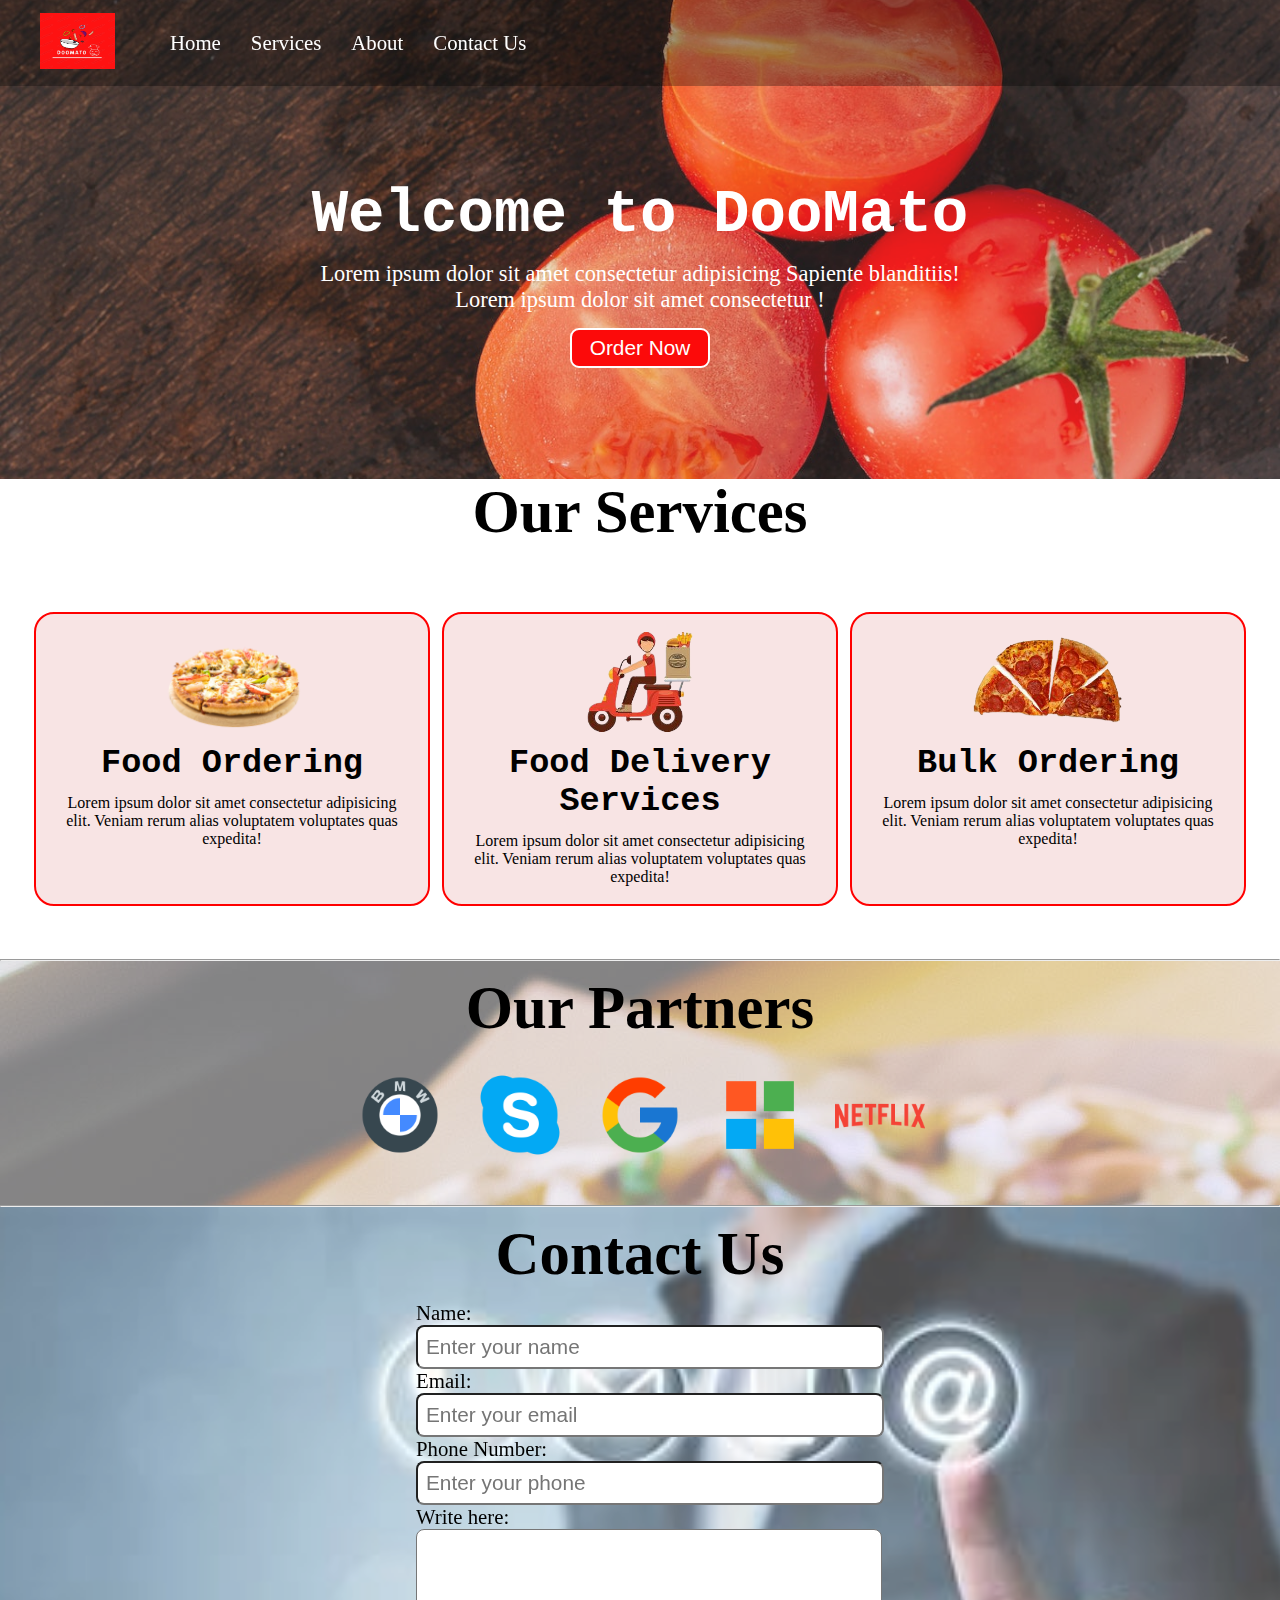
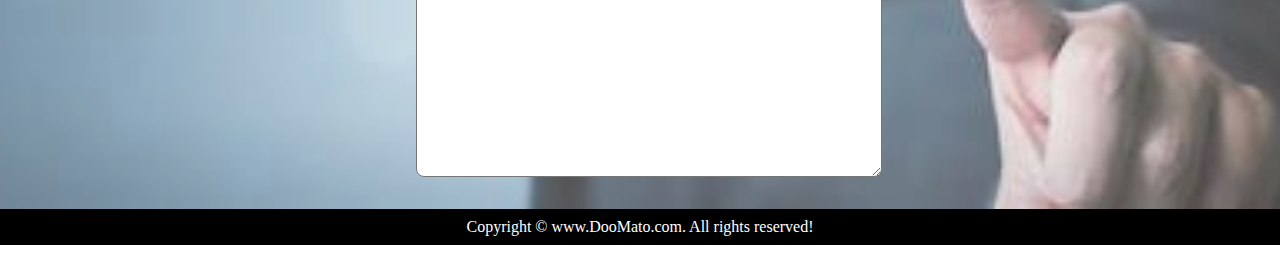
==== jcoder/index.html @ 10e679eb "add jcoder" ====
<!DOCTYPE html>
<html lang="en">

<head>
    <meta charset="UTF-8">
    <meta name="viewport" content="width=device-width, initial-scale=1.0">
    <title>Doomato.Com</title>
    <link rel="stylesheet" href="style.css">
    <link rel="stylesheet" media="screen and(max-width:750px)"href="phone.css">
</head>

<body>

    <nav id="navbar">
        <div id="logo">
            <img src="Static/Img/logo.png.jpg" alt="Doomato.Com" width="75px" height="75px">
        </div>
        <ul>
            <li class="item"><a href="#home">Home</a></li>
            <li class="item"><a href="#services">Services</a></li>
            <li class="item"><a href="#">About</a></li>
            <li class="item"><a href="#">Contact Us</a></li>
        </ul>
    </nav>


    <section id="home">
        <h1 class="h-primary">Welcome to DooMato</h1>
        <P>Lorem ipsum dolor sit amet consectetur adipisicing Sapiente blanditiis!</P>
        <P>Lorem ipsum dolor sit amet consectetur !</P>
        <button class="btn">Order Now</button>

    </section>


    <section id="services-container">
        <h1 class="h-primary center">Our Services</h1>
        <div id="services">
            <div class="box">
                <img src="Static/Img/img1.png-removebg-preview.png" alt="reload image">
                <h2 class="h-secondary center">Food Ordering</h2>
                <p class="center">Lorem ipsum dolor sit amet consectetur adipisicing elit. Veniam rerum alias
                    voluptatem voluptates quas expedita!</p>
            </div>
            <div class="box">
                <img src="Static/Img/th-removebg-preview.png" alt="reload image">
                <h2 class="h-secondary center">Food Delivery Services</h2>
                <p class="center">Lorem ipsum dolor sit amet consectetur adipisicing elit. Veniam rerum alias
                    voluptatem voluptates quas expedita!</p>
            </div>
            <div class="box">
                <img src="Static/Img/th.png.png" alt="reload image">
                <h2 class="h-secondary center">Bulk Ordering</h2>
                <p class="center">Lorem ipsum dolor sit amet consectetur adipisicing elit. Veniam rerum alias
                    voluptatem voluptates quas expedita!</p>
            </div>
        </div>

    </section>
    <hr>
    <section id="client-section">

        <h1 class="h-primary center">Our Partners</h1>
        <div id="clients">
            <div class="client-item">
                <img src="Static/Img/icons8-bmw-480.png" alt="our Customers">
            </div>
            <div class="client-item">
                <img src="Static/Img/icons8-skype-480.png" alt="our Customers">
            </div>
            <div class="client-item">
                <img src="Static/Img/icons8-google-480.png" alt="our Customers">

            </div>
            <div class="client-item">
                <img src="Static/Img/icons8-microsoft-480.png" alt="our Customers">
            </div>
            <div class="client-item">
                <img src="Static/Img/icons8-netflix-480.png" alt="our Customers">
            </div>
        </div>
    </section>
<hr>
    <section id="contact">
        <h1 class="h-primary center">Contact Us</h1>
        <div id="contact-box">
            <form action="">
                <div class="form-group">
                    <label for="name">Name:</label>
                    <input type="text" name="name" id="name" placeholder="Enter your name">

                </div>
                <div class="form-group">
                    <label for="email">Email:</label>
                    <input type="email" name="name" id="email" placeholder="Enter your email">

                </div>
                <div class="form-group">
                    <label for="Phone">Phone Number:</label>
                    <input type="text" name="name" id="phone" placeholder="Enter your phone">

                </div>
                <div class="form-group">
                    <label for="write here">Write here:</label>
                    <textarea name="write here" id="write here" cols="30" rows="10"></textarea>
                </div>
            </form>
        </div>
    </section>


    <footer>
        <div class="center">
            Copyright &copy; www.DooMato.com. All rights reserved!
        </div>
    </footer>
</body>

</html>
---- jcoder/style.css ----
/*css reset*/
*{
    margin: 0;
    padding: 0;
}

/*css variables*/
:root{
    --navbar-height:49px;
}



/*Navigation bar:Logo and image:List styling*/
#logo{
margin: 10px 34px;
}
#logo img{
height: 56px;
margin: 3px 6px;
}

#navbar{
    display: flex;
    align-items: center;
    position: sticky;
    top: 0px;
}

#navbar ul{
    display: flex;
    font-family:Cambria, Cochin, Georgia, Times, 'Times New Roman', serif;
}
#navbar::before{
   content: "";
   background-color:black;
   position: absolute;
   top: 0px;
   left: 0px;
   height:100%;
   width: 100%;
   z-index: -1;
   opacity: 0.3;
}
#navbar ul li{
    list-style: none;
    font-size: 1.3rem;
}
#navbar ul li a{
    color: white;
    display: block;
    padding: 3px 15px;
    border-radius: 18px;
    text-decoration: none;
}
#navbar ul li a:hover{
    color: black;
    background-color: white;
}
/*home section*/
#home{
    display: flex;
    flex-direction: column;
    padding: 3px 200px;
    height: 373px;
    justify-content: center;
    align-items: center;
}
#home::before{
    content: "";
    background:url(Static/Img/bg6.png.jpg) no-repeat center center/cover;
    position: absolute;
    height:479px;
    width: 100%;
    z-index: -1;
    opacity: 0.89;
    top: 0px;
    left: 0px;
}

#home h1{
    color: white;
    text-align: center;
    font-family: 'Courier New', Courier, monospace;
}
#home p{
    color: white;
    text-align: center;
    font-size: 1.4rem;
    font-family: 'cursive';
}
/*Service section*/

#services{
    margin: 28px;
    display: flex;
}
#services .box{
    border: 2px solid red;
    padding: 18px;
    margin: 25px 6px;
    border-radius: 20px;
    background: #f8e4e4;
}
#services .box img{
      height: 100px;
      margin: auto;
      display: block;
}
#services .box p{
    font-family: 'cursive';
}
/*partners*/
#clients{
    display: flex;
    justify-content: center;
    align-items: center;
}
#client-section{
    height: 244px;
    position: relative;
}
#client-section::before{
    content: "";
    position: absolute;
    background: url(Static/Img/bg7.png.jpg) ;
    width: 100%;
    height: 100%;
    z-index: -1;
    opacity: 0.5;
}
#clients img{
    height:90px;
}
.client-item{
    padding: 15px;
}
/*Contact Section*/
#contact{
    position: relative;
}
#contact::before{
    content: "";
    position: absolute;
    width: 100%;
    height: 100%;
    z-index: -1;
    opacity: 0.7;
    background: url(Static/Img/bg9.png.png)no-repeat center center/cover;
}
#contact-box input,
#contact-box textarea{
    width: 100%;
    padding: 0.5rem;
    border-radius: 8px;
    font-size: 1.3rem;
}
#contact-box{
    display: flex;
    justify-content: center;
    align-items: center;
    padding-bottom: 28px;
}
#contact-box form{
    width: 35%;
}
#contact-box label{
    font-size: 1.3rem;
    font-family: 'cursive';
}
footer{
    background: black;
    color: white;
    padding: 9px 18px;
}


/*utility class*/
.h-primary{
    font-size: 3.8rem;
    padding: 12px;
font-family: 'cursive';}
    
.h-secondary{
    font-size: 2.1rem;
    padding: 12px;
font-family: 'Courier New', Courier, monospace;
}
.btn{
    padding: 6px 18px;
    border: 2px solid white;
    background-color: rgb(252, 10, 10);
    color: white;
    margin: 15px;
    font-size: 1.3rem;
    border-radius:9px ;
    cursor: pointer;
}
.center{
    text-align: center;
}
---- jcoder/phone.css ----
/*navigation*/
#navbar{
    flex-direction: column;
}



/*home section*/
#home{

}


/*services*/
#services{
flex-direction: column;
}
#services.box{
    
}
#clients{
    overflow: hidden;
}
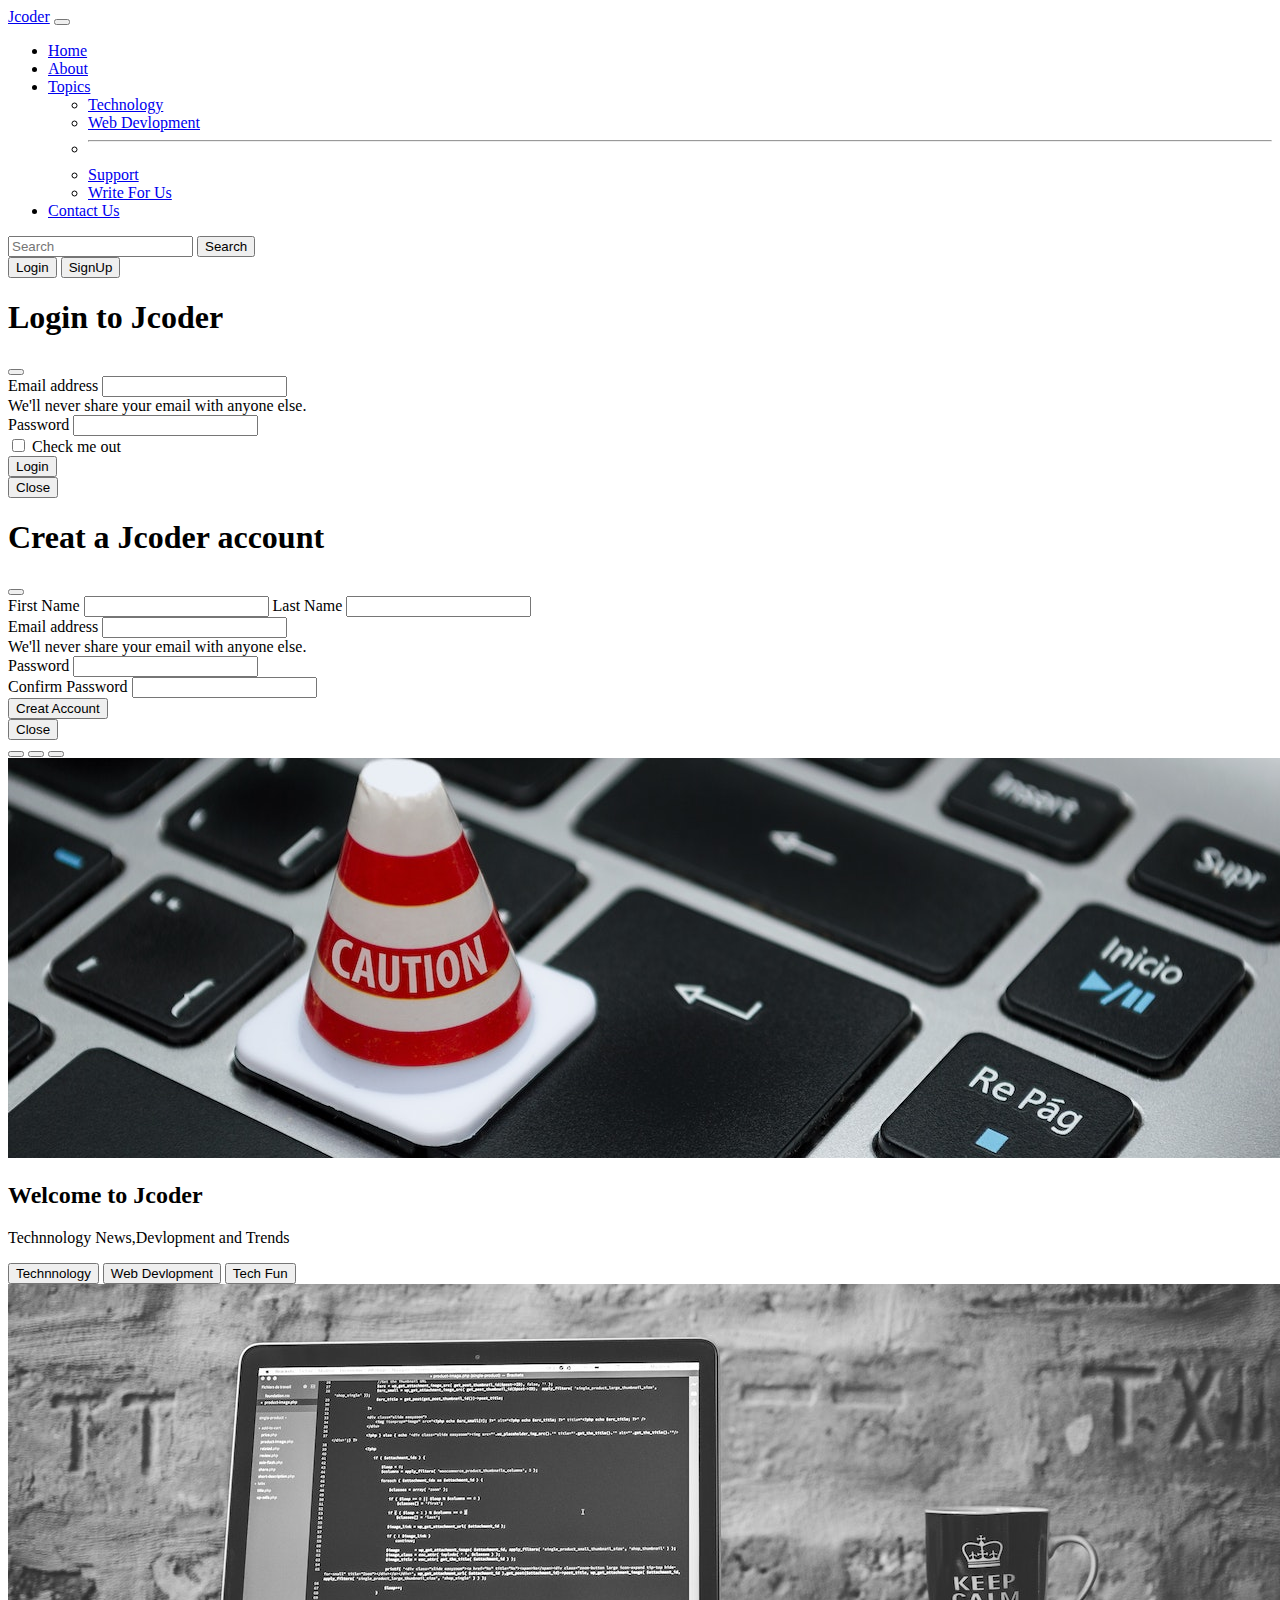
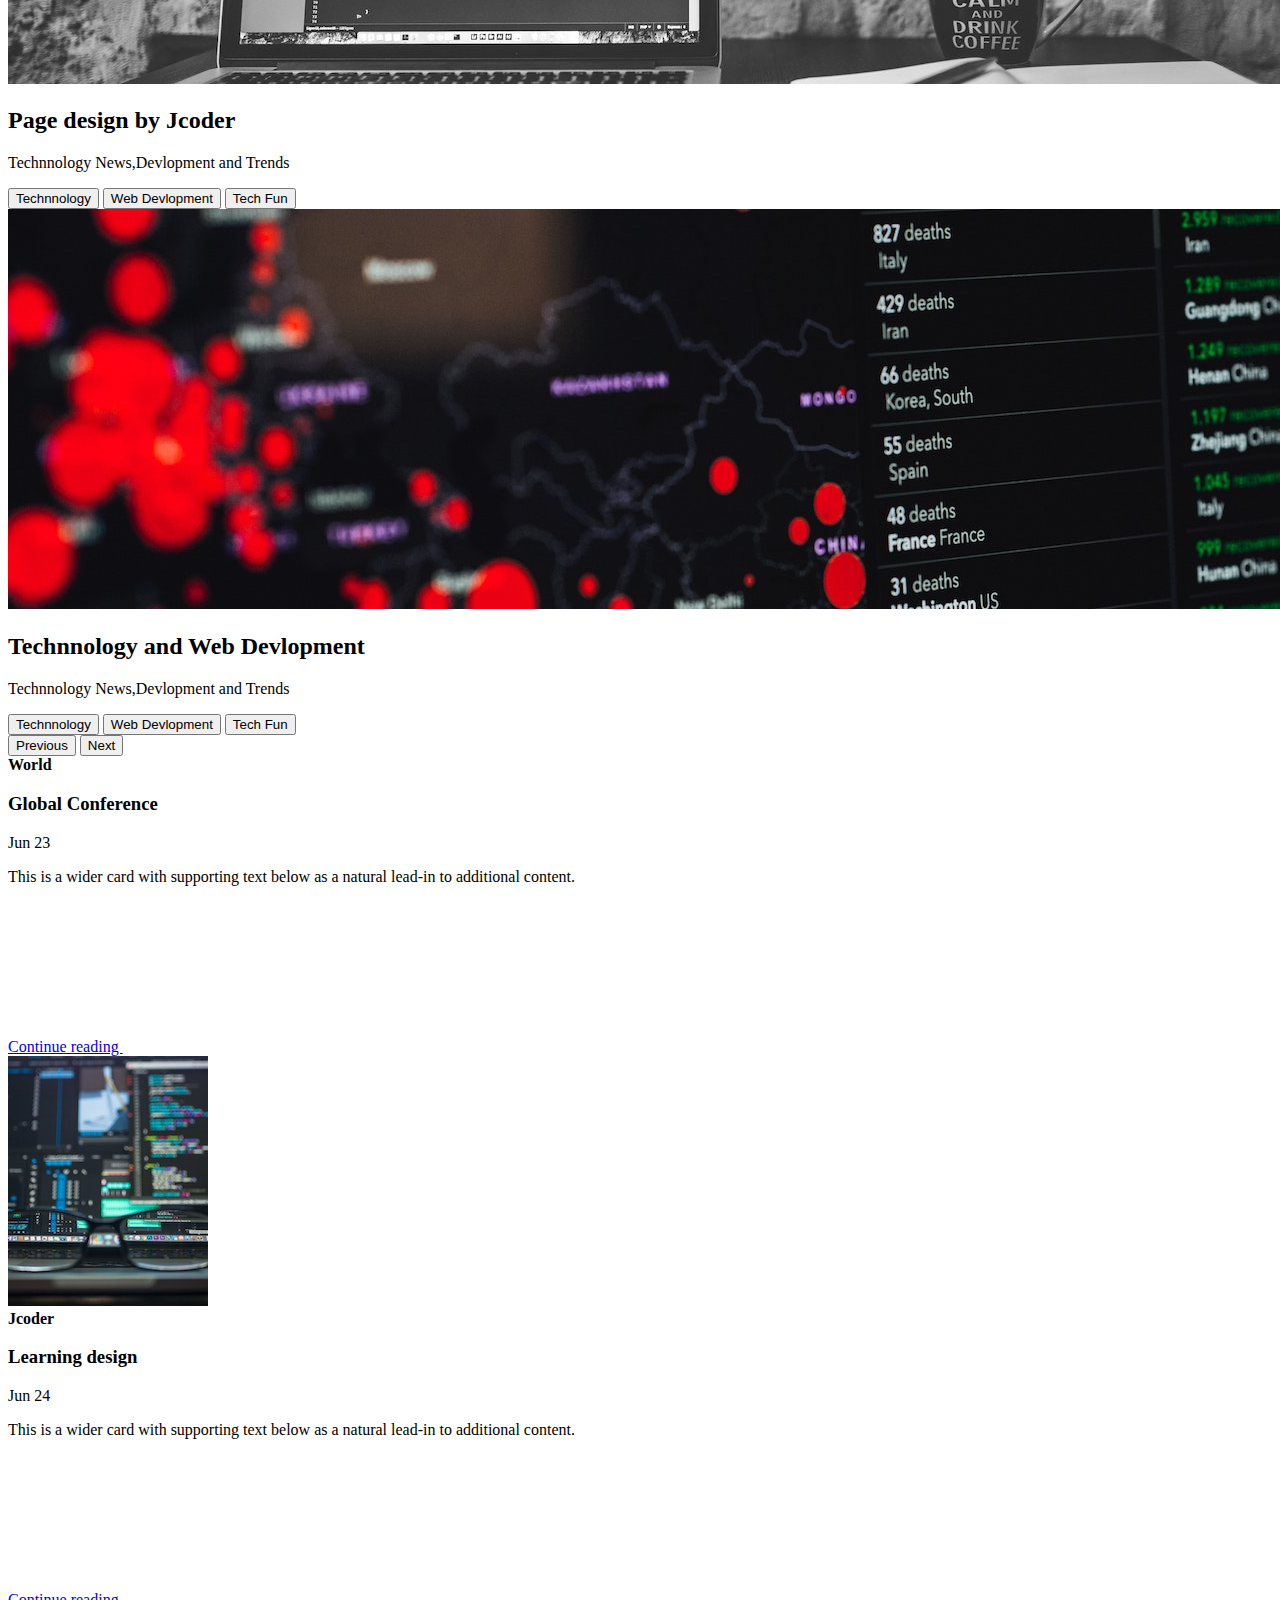
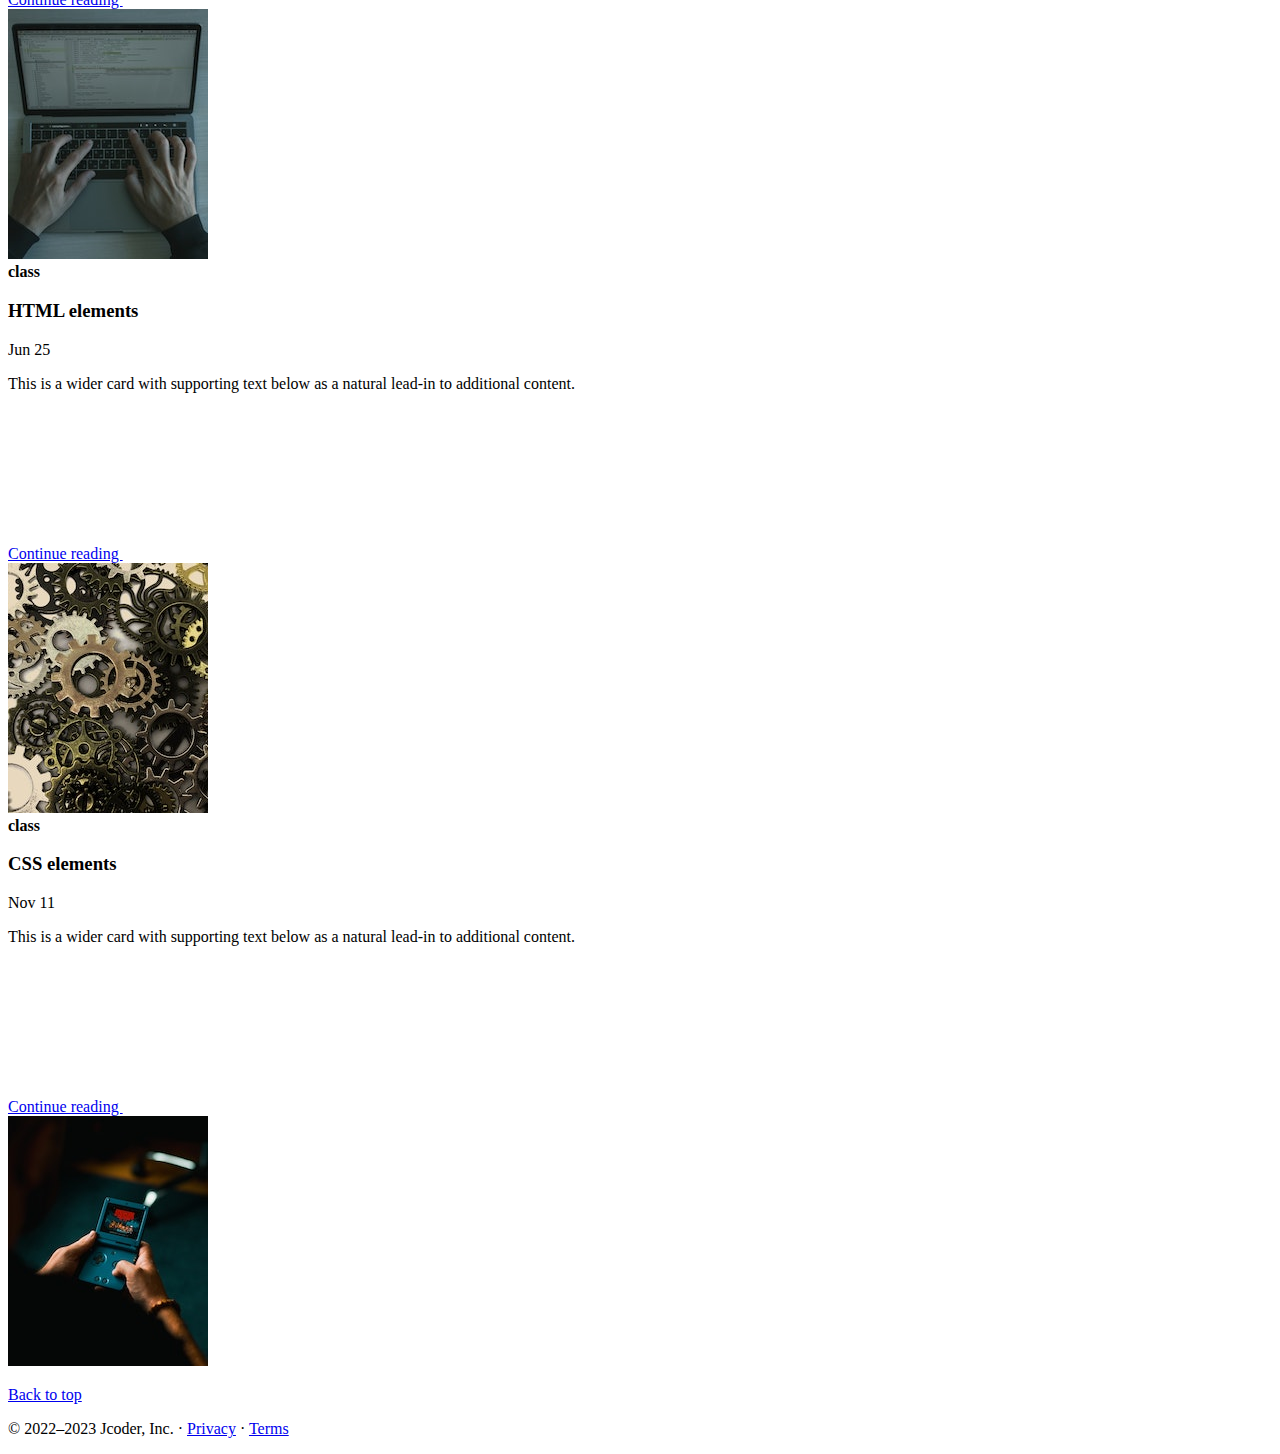
==== commit 541e460e: "jcoder upload" ====
--- a/jcoder/index.html
+++ b/jcoder/index.html
@@ -1,119 +1,296 @@
-<!DOCTYPE html>
+<!doctype html>
 <html lang="en">
 
 <head>
-    <meta charset="UTF-8">
-    <meta name="viewport" content="width=device-width, initial-scale=1.0">
-    <title>Doomato.Com</title>
-    <link rel="stylesheet" href="style.css">
-    <link rel="stylesheet" media="screen and(max-width:750px)"href="phone.css">
+    <meta charset="utf-8">
+    <meta name="viewport" content="width=device-width, initial-scale=1">
+    <title>Jcoder Heaven For Devlopers</title>
+    <link href="https://cdn.jsdelivr.net/npm/bootstrap@5.3.0/dist/css/bootstrap.min.css" rel="stylesheet"
+        integrity="sha384-9ndCyUaIbzAi2FUVXJi0CjmCapSmO7SnpJef0486qhLnuZ2cdeRhO02iuK6FUUVM" crossorigin="anonymous">
 </head>
 
 <body>
-
-    <nav id="navbar">
-        <div id="logo">
-            <img src="Static/Img/logo.png.jpg" alt="Doomato.Com" width="75px" height="75px">
-        </div>
-        <ul>
-            <li class="item"><a href="#home">Home</a></li>
-            <li class="item"><a href="#services">Services</a></li>
-            <li class="item"><a href="#">About</a></li>
-            <li class="item"><a href="#">Contact Us</a></li>
-        </ul>
+    <nav class="navbar navbar-expand-lg navbar-dark bg-dark">
+        <div class="container-fluid">
+            <a class="navbar-brand" href="#">Jcoder</a>
+            <button class="navbar-toggler" type="button" data-bs-toggle="collapse"
+                data-bs-target="#navbarSupportedContent" aria-controls="navbarSupportedContent" aria-expanded="false"
+                aria-label="Toggle navigation">
+                <span class="navbar-toggler-icon"></span>
+            </button>
+            <div class="collapse navbar-collapse" id="navbarSupportedContent">
+                <ul class="navbar-nav me-auto mb-2 mb-lg-0">
+                    <li class="nav-item">
+                        <a class="nav-link active" aria-current="page" href="/">Home</a>
+                    </li>
+                    <li class="nav-item">
+                        <a class="nav-link" href="/about.html">About</a>
+                    </li>
+                    <li class="nav-item dropdown">
+                        <a class="nav-link dropdown-toggle" href="#" role="button" data-bs-toggle="dropdown"
+                            aria-expanded="false">
+                            Topics
+                        </a>
+                        <ul class="dropdown-menu">
+                            <li><a class="dropdown-item" href="#">Technology</a></li>
+                            <li><a class="dropdown-item" href="#">Web Devlopment </a></li>
+                            <li>
+                                <hr class="dropdown-divider">
+                            </li>
+                            <li><a class="dropdown-item" href="#">Support</a></li>
+                            <li><a class="dropdown-item" href="#">Write For Us</a></li>
+                        </ul>
+                    </li>
+                    <li class="nav-item">
+                        <a class="nav-link" href="/contact.html">Contact Us</a>
+                    </li>
+                </ul>
+                <form class="d-flex" role="search">
+                    <input class="form-control me-2" type="search" placeholder="Search" aria-label="Search">
+                    <button class="btn btn-outline-light" type="submit">Search</button>
+                </form>
+                <div class="mx-2">
+                   
+                    <button class="btn btn-primary"data-bs-toggle="modal" data-bs-target="#loginModal">Login</button>
+                    <button class="btn btn-primary" data-bs-toggle="modal" data-bs-target="#signupModal">SignUp</button>
+                </div>
+            </div>
+        </div>
     </nav>
 
 
-    <section id="home">
-        <h1 class="h-primary">Welcome to DooMato</h1>
-        <P>Lorem ipsum dolor sit amet consectetur adipisicing Sapiente blanditiis!</P>
-        <P>Lorem ipsum dolor sit amet consectetur !</P>
-        <button class="btn">Order Now</button>
-
-    </section>
-
-
-    <section id="services-container">
-        <h1 class="h-primary center">Our Services</h1>
-        <div id="services">
-            <div class="box">
-                <img src="Static/Img/img1.png-removebg-preview.png" alt="reload image">
-                <h2 class="h-secondary center">Food Ordering</h2>
-                <p class="center">Lorem ipsum dolor sit amet consectetur adipisicing elit. Veniam rerum alias
-                    voluptatem voluptates quas expedita!</p>
-            </div>
-            <div class="box">
-                <img src="Static/Img/th-removebg-preview.png" alt="reload image">
-                <h2 class="h-secondary center">Food Delivery Services</h2>
-                <p class="center">Lorem ipsum dolor sit amet consectetur adipisicing elit. Veniam rerum alias
-                    voluptatem voluptates quas expedita!</p>
-            </div>
-            <div class="box">
-                <img src="Static/Img/th.png.png" alt="reload image">
-                <h2 class="h-secondary center">Bulk Ordering</h2>
-                <p class="center">Lorem ipsum dolor sit amet consectetur adipisicing elit. Veniam rerum alias
-                    voluptatem voluptates quas expedita!</p>
-            </div>
-        </div>
-
-    </section>
-    <hr>
-    <section id="client-section">
-
-        <h1 class="h-primary center">Our Partners</h1>
-        <div id="clients">
-            <div class="client-item">
-                <img src="Static/Img/icons8-bmw-480.png" alt="our Customers">
-            </div>
-            <div class="client-item">
-                <img src="Static/Img/icons8-skype-480.png" alt="our Customers">
-            </div>
-            <div class="client-item">
-                <img src="Static/Img/icons8-google-480.png" alt="our Customers">
-
-            </div>
-            <div class="client-item">
-                <img src="Static/Img/icons8-microsoft-480.png" alt="our Customers">
-            </div>
-            <div class="client-item">
-                <img src="Static/Img/icons8-netflix-480.png" alt="our Customers">
-            </div>
-        </div>
-    </section>
-<hr>
-    <section id="contact">
-        <h1 class="h-primary center">Contact Us</h1>
-        <div id="contact-box">
-            <form action="">
-                <div class="form-group">
-                    <label for="name">Name:</label>
-                    <input type="text" name="name" id="name" placeholder="Enter your name">
-
-                </div>
-                <div class="form-group">
-                    <label for="email">Email:</label>
-                    <input type="email" name="name" id="email" placeholder="Enter your email">
-
-                </div>
-                <div class="form-group">
-                    <label for="Phone">Phone Number:</label>
-                    <input type="text" name="name" id="phone" placeholder="Enter your phone">
-
-                </div>
-                <div class="form-group">
-                    <label for="write here">Write here:</label>
-                    <textarea name="write here" id="write here" cols="30" rows="10"></textarea>
-                </div>
-            </form>
-        </div>
-    </section>
-
-
-    <footer>
-        <div class="center">
-            Copyright &copy; www.DooMato.com. All rights reserved!
-        </div>
-    </footer>
+  
+  <!--Login Modal -->
+  <div class="modal fade" id="loginModal" tabindex="-1" aria-labelledby="loginModalLabel" aria-hidden="true">
+    <div class="modal-dialog">
+      <div class="modal-content">
+        <div class="modal-header">
+          <h1 class="modal-title fs-5" id="exampleModalLabel">Login to Jcoder</h1>
+          <button type="button" class="btn-close" data-bs-dismiss="modal" aria-label="Close"></button>
+        </div>
+        <div class="modal-body">
+            <form>
+                <div class="mb-3">
+                  <label for="exampleInputEmail1" class="form-label">Email address</label>
+                  <input type="email" class="form-control" id="exampleInputEmail1" aria-describedby="emailHelp">
+                  <div id="emailHelp" class="form-text">We'll never share your email with anyone else.</div>
+                </div>
+                <div class="mb-3">
+                  <label for="exampleInputPassword1" class="form-label">Password</label>
+                  <input type="password" class="form-control" id="exampleInputPassword1">
+                </div>
+                <div class="mb-3 form-check">
+                  <input type="checkbox" class="form-check-input" id="exampleCheck1">
+                  <label class="form-check-label" for="exampleCheck1">Check me out</label>
+                </div>
+                <button type="submit" class="btn btn-primary">Login</button>
+              </form>
+        </div>
+        <div class="modal-footer">
+          <button type="button" class="btn btn-secondary" data-bs-dismiss="modal">Close</button>
+          
+        </div>
+      </div>
+    </div>
+  </div>
+
+  
+
+
+
+  <!--SignUp Modal -->
+  <div class="modal fade" id="signupModal" tabindex="-1" aria-labelledby="signupModalLabel" aria-hidden="true">
+    <div class="modal-dialog">
+      <div class="modal-content">
+        <div class="modal-header">
+          <h1 class="modal-title fs-5" id="exampleModalLabel">Creat a Jcoder account</h1>
+          <button type="button" class="btn-close" data-bs-dismiss="modal" aria-label="Close"></button>
+        </div>
+        <div class="modal-body">
+            <form>
+                <div class="input-group">
+                    <span class="input-group-text">First Name</span>
+                    <input type="text" aria-label="First name" class="form-control">
+                    <span class="input-group-text">Last Name</span>
+                    <input type="text" aria-label="Last name" class="form-control">
+                  </div>
+                <div class="mb-3">
+                  <label for="exampleInputEmail1" class="form-label">Email address</label>
+                  <input type="email" class="form-control" id="exampleInputEmail1" aria-describedby="emailHelp">
+                  <div id="emailHelp" class="form-text">We'll never share your email with anyone else.</div>
+                </div>
+                <div class="mb-3">
+                  <label for="exampleInputPassword1" class="form-label">Password</label>
+                  <input type="password" class="form-control" id="exampleInputPassword1">
+                </div>
+                <div class="mb-3">
+                    <label for="cexampleInputPassword1" class="form-label">Confirm Password</label>
+                    <input type="password" class="form-control" id="cexampleInputPassword1">
+                  </div>
+                <button type="submit" class="btn btn-primary">Creat Account</button>
+              </form>
+        </div>
+        <div class="modal-footer">
+          <button type="button" class="btn btn-secondary" data-bs-dismiss="modal">Close</button>
+        
+        </div>
+      </div>
+    </div>
+  </div>
+
+
+
+    <div id="carouselExampleCaptions" class="carousel slide carousel-fade">
+        <div class="carousel-indicators">
+            <button type="button" data-bs-target="#carouselExampleCaptions" data-bs-slide-to="0" class="active"
+                aria-current="true" aria-label="Slide 1"></button>
+            <button type="button" data-bs-target="#carouselExampleCaptions" data-bs-slide-to="1"
+                aria-label="Slide 2"></button>
+            <button type="button" data-bs-target="#carouselExampleCaptions" data-bs-slide-to="2"
+                aria-label="Slide 3"></button>
+        </div>
+        <div class="carousel-inner">
+            <div class="carousel-item active">
+                <img src="static/img/pexels-fernando-arcos-211151.jpg" class="d-block w-100" alt="image reload">
+                <div class="carousel-caption d-none d-md-block">
+                    <h2>Welcome to Jcoder</h2>
+                    <p>Technnology News,Devlopment and Trends</p>
+                    <button class="btn btn-danger">Technnology</button>
+                    <button class="btn btn-primary">Web Devlopment</button>
+                    <button class="btn btn-success">Tech Fun</button>
+                </div>
+            </div>
+            <div class="carousel-item">
+                <img src="static/img/pexels-negative-space-169573 (2).jpg" class="d-block w-100" alt="image reload">
+                <div class="carousel-caption d-none d-md-block">
+                    <h2>Page design by Jcoder</h2>
+                    <p>Technnology News,Devlopment and Trends</p>
+                    <button class="btn btn-danger">Technnology</button>
+                    <button class="btn btn-primary">Web Devlopment</button>
+                    <button class="btn btn-success">Tech Fun</button>
+                </div>
+            </div>
+            <div class="carousel-item">
+                <img src="static/img/pexels-markus-spiske-3970330.jpg" class="d-block w-100" alt="image reload">
+                <div class="carousel-caption d-none d-md-block">
+                    <h2>Technnology and Web Devlopment</h2>
+                    <p>Technnology News,Devlopment and Trends</p>
+                    <button class="btn btn-danger">Technnology</button>
+                    <button class="btn btn-primary">Web Devlopment</button>
+                    <button class="btn btn-success">Tech Fun</button>
+                </div>
+            </div>
+        </div>
+        <button class="carousel-control-prev" type="button" data-bs-target="#carouselExampleCaptions"
+            data-bs-slide="prev">
+            <span class="carousel-control-prev-icon" aria-hidden="true"></span>
+            <span class="visually-hidden">Previous</span>
+        </button>
+        <button class="carousel-control-next" type="button" data-bs-target="#carouselExampleCaptions"
+            data-bs-slide="next">
+            <span class="carousel-control-next-icon" aria-hidden="true"></span>
+            <span class="visually-hidden">Next</span>
+        </button>
+    </div>
+    <div class="container my-4">
+        <div class="row mb-2">
+            <div class="col-md-6">
+                <div
+                    class="row g-0 border rounded overflow-hidden flex-md-row mb-4 shadow-sm h-md-250 position-relative">
+                    <div class="col p-4 d-flex flex-column position-static">
+                        <strong class="d-inline-block mb-2 text-primary-emphasis">World</strong>
+                        <h3 class="mb-0">Global Conference</h3>
+                        <div class="mb-1 text-body-secondary">Jun 23</div>
+                        <p class="card-text mb-auto">This is a wider card with supporting text below as a natural
+                            lead-in to additional content.</p>
+                        <a href="#" class="icon-link gap-1 icon-link-hover stretched-link">
+                            Continue reading
+                            <svg class="bi">
+                                <use xlink:href="#chevron-right"></use>
+                            </svg>
+                        </a>
+                    </div>
+                    <div class="col-auto d-none d-lg-block">
+                        <img  class="bd-placeholder-img img-fluid" width="200" height="250" 
+                        src="static/img/html.jpg.jpg" alt="picture reload">
+                    </div>
+                </div>
+            </div>
+            <div class="col-md-6">
+                <div
+                    class="row g-0 border rounded overflow-hidden flex-md-row mb-4 shadow-sm h-md-250 position-relative">
+                    <div class="col p-4 d-flex flex-column position-static">
+                        <strong class="d-inline-block mb-2 text-success-emphasis">Jcoder</strong>
+                        <h3 class="mb-0">Learning design</h3>
+                        <div class="mb-1 text-body-secondary">Jun 24</div>
+                        <p class="mb-auto">This is a wider card with supporting text below as a natural lead-in to
+                            additional content.</p>
+                        <a href="#" class="icon-link gap-1 icon-link-hover stretched-link">
+                            Continue reading
+                            <svg class="bi">
+                                <use xlink:href="#chevron-right"></use>
+                            </svg>
+                        </a>
+                    </div>
+                    <div class="col-auto d-none d-lg-block">
+                        <img  class="bd-placeholder-img"  width="200" height="250" src="static/img/html.jpg 2.jpg" alt="picture loading">
+                    </div>
+                </div>
+            </div>
+            <div class="col-md-6">
+                <div
+                    class="row g-0 border rounded overflow-hidden flex-md-row mb-4 shadow-sm h-md-250 position-relative">
+                    <div class="col p-4 d-flex flex-column position-static">
+                        <strong class="d-inline-block mb-2 text-primary-emphasis">class</strong>
+                        <h3 class="mb-0">HTML elements</h3>
+                        <div class="mb-1 text-body-secondary">Jun 25</div>
+                        <p class="card-text mb-auto">This is a wider card with supporting text below as a natural
+                            lead-in to additional content.</p>
+                        <a href="#" class="icon-link gap-1 icon-link-hover stretched-link">
+                            Continue reading
+                            <svg class="bi">
+                                <use xlink:href="#chevron-right"></use>
+                            </svg>
+                        </a>
+                    </div>
+                    <div class="col-auto d-none d-lg-block">
+                        <img  class="bd-placeholder-img" width="200" height="250" 
+                        src="static/img/html.jpg 4.jpg" alt="picture reload">
+                    </div>
+                </div>
+            </div>
+            <div class="col-md-6">
+                <div
+                    class="row g-0 border rounded overflow-hidden flex-md-row mb-4 shadow-sm h-md-250 position-relative">
+                    <div class="col p-4 d-flex flex-column position-static">
+                        <strong class="d-inline-block mb-2 text-success-emphasis">class</strong>
+                        <h3 class="mb-0">CSS elements</h3>
+                        <div class="mb-1 text-body-secondary">Nov 11</div>
+                        <p class="mb-auto">This is a wider card with supporting text below as a natural lead-in to
+                            additional content.</p>
+                        <a href="#" class="icon-link gap-1 icon-link-hover stretched-link">
+                            Continue reading
+                            <svg class="bi">
+                                <use xlink:href="#chevron-right"></use>
+                            </svg>
+                        </a>
+                    </div>
+                    <div class="col-auto d-none d-lg-block">
+                        <img  class="bd-placeholder-img "  width="200" height="250" src="static/img/html.jpg 3.jpg" alt="picture loading">
+                    </div>
+                </div>
+            </div>
+        </div>
+    </div>
+
+    <footer class="container mt-5">
+        <p class="float-end"><a href="#">Back to top</a></p>
+        <p>© 2022–2023 Jcoder, Inc. · <a href="#">Privacy</a> · <a href="#">Terms</a></p>
+      </footer>
+
+    <script src="https://cdn.jsdelivr.net/npm/bootstrap@5.3.0/dist/js/bootstrap.bundle.min.js"
+        integrity="sha384-geWF76RCwLtnZ8qwWowPQNguL3RmwHVBC9FhGdlKrxdiJJigb/j/68SIy3Te4Bkz"
+        crossorigin="anonymous"></script>
 </body>
 
 </html>